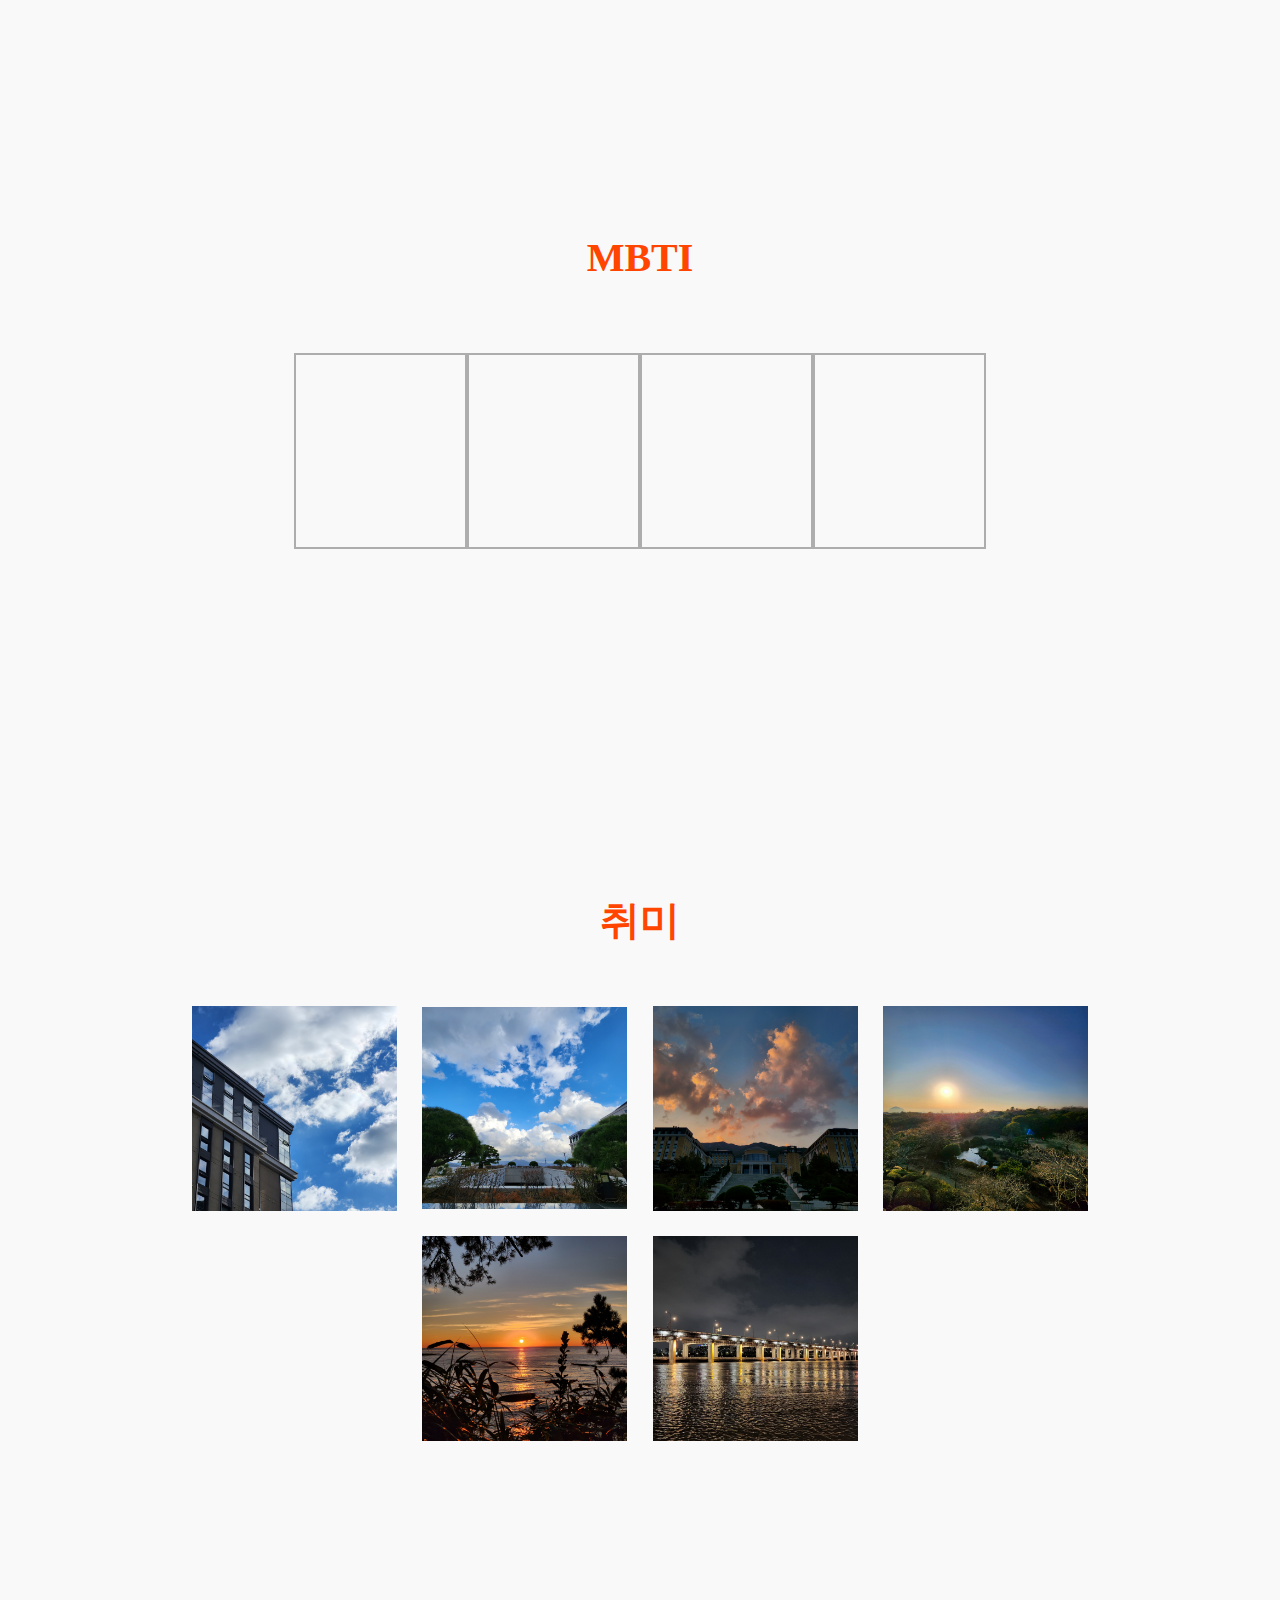
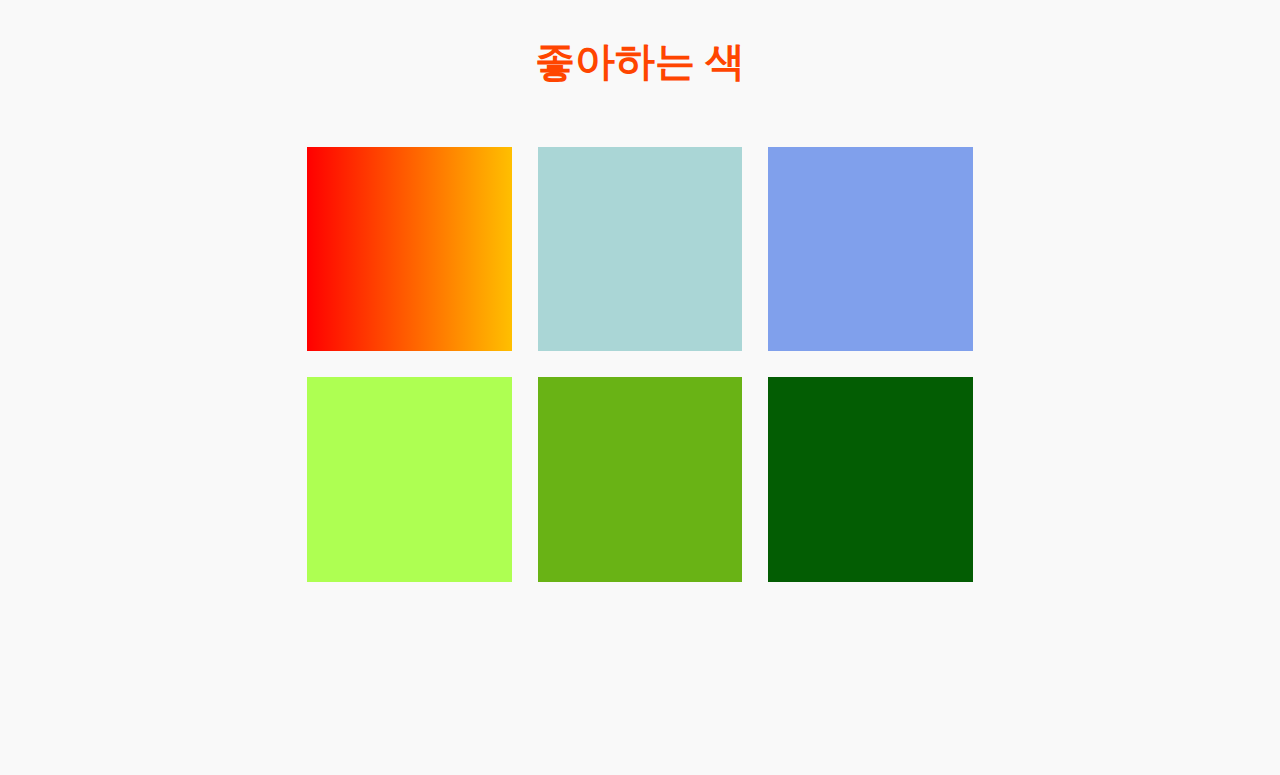
==== 2.html @ 2a825983 "자기소개" ====
<!DOCTYPE html>
<html lang="en">
<head>
  <meta charset="UTF-8">
  <meta http-equiv="X-UA-Compatible" content="IE=edge">
  <meta name="viewport" content="width=device-width, initial-scale=1.0">
  <title>Document</title>
  <link rel="stylesheet" href="/2.css">
</head>
<body>
    <!-- mabti -->
    <div class="mbti">
      <h1>MBTI</h1>
      <div class="mbti-box">
        <span class="mbti-1">I</span>
        <span class="mbti-2">N</span>
        <span class="mbti-3">T</span>
        <span class="mbti-4">P</span>
      </div>
    </div>
    <!-- hobby -->
    <div class="hobby">
      <h1>취미</h1>
      <div class="hobby-box">
        <img class="h-img" src="/img/hobby1.jpg">
        <img class="h-img" src="/img/hobby4.jpg" alt="">
        <img class="h-img" src="/img/hobby6.jpg" alt="">
        <img class="h-img" src="/img/hobby2.jpg" alt="">
        <img class="h-img" src="/img/hobby3.jpg" alt="">
        <img class="h-img" src="/img/hobby5.jpg" alt="">
      </div>
    </div>
    <!-- favorite color -->
    <div class="color">
      <h1>좋아하는 색</h1>
      <div class="color-box">
        <div class="c-1"></div>
        <div class="c-2"></div>
        <div class="c-3"></div>
        <div class="c-4"></div>
        <div class="c-5"></div>
        <div class="c-6"></div>
      </div>
    </div>
</body>
</html>
---- 2.css ----
*{
  padding: 0;
  margin: 0;
}
body{
  padding: 20vh 5vw 0 5vw;
  background-color: rgb(249, 249, 249);
}
h1{
  color: orangered;
  font-size: 40px;
}
.mbti, .hobby, .color{
  margin: 6vh 0 10vh 0;
  width: 100%;
  display: flex;
  flex-direction: column;
  align-items: center;
}
/* ------------------------------------------------------------------------- */
.mbti h1{
  margin: 0 0 8vh 0;
}
.mbti h1::after{
  content: "";
  width: 15vw;
  height: 1vh;
  border-bottom: 3px solid black;
}
.mbti-box{
  width: 60%;
  height: 50vh;
  display: flex;
  justify-content: center;
}
.mbti-box:active span{
  color: orangered;
}
.mbti-1, .mbti-2, .mbti-3, .mbti-4{
  margin: 0 0vw  1vw;
  width: 15vw;
  height: 15vw;
  display: inline-block;
  color: rgb(249, 249, 249);
  font-size: 80px;
  font-weight: 900;
  text-align: center;
  line-height: 15vw;
  border: 2px solid rgb(173, 173, 173);
}
.mbti-1:hover, .mbti-2:hover, .mbti-3:hover, .mbti-4:hover{
  color: orangered;
  background-color: rgb(255, 246, 215);
}
/* -------------------------------------------------------------------------- */
  .hobby-box{
margin: 5vh 0 10vh 0;
width: 80%;
display: flex;
align-items: center;
justify-content: center;
flex-wrap: wrap;
}
.h-img{
margin: 1vw 1vw 1vw 1vw;
width: 16vw;
transition-duration: 0.5s;
}
.h-img:active{
  width: 25vw;
}
/* -------------------------------------------------------------- */
.color-box{
  margin: 5vh 0 10vh 0;
  width: 75%;
  display: flex;
  flex-wrap: wrap;
  justify-content: center;
  align-items: center;
}
.c-1, .c-2, .c-3, .c-4, .c-5, .c-6{
  margin: 1vw 1vw 1vw 1vw;
  width: 16vw;
  height: 16vw;
}
.c-1{
  background: linear-gradient(to right, red, rgb(255, 191, 0));
  transition-duration: 0.8s;
}
.c-1:active{
  width: 28vw;
}
.c-2{
background-color:rgb(170, 214, 214) ;
}
.c-3{
  background-color: #80a0ec;
}
.c-4{
  background-color: #aeff52;
}
.c-5{
  background-color: #69b315;
}
.c-6{
  background-color: rgb(3, 93, 3);
}
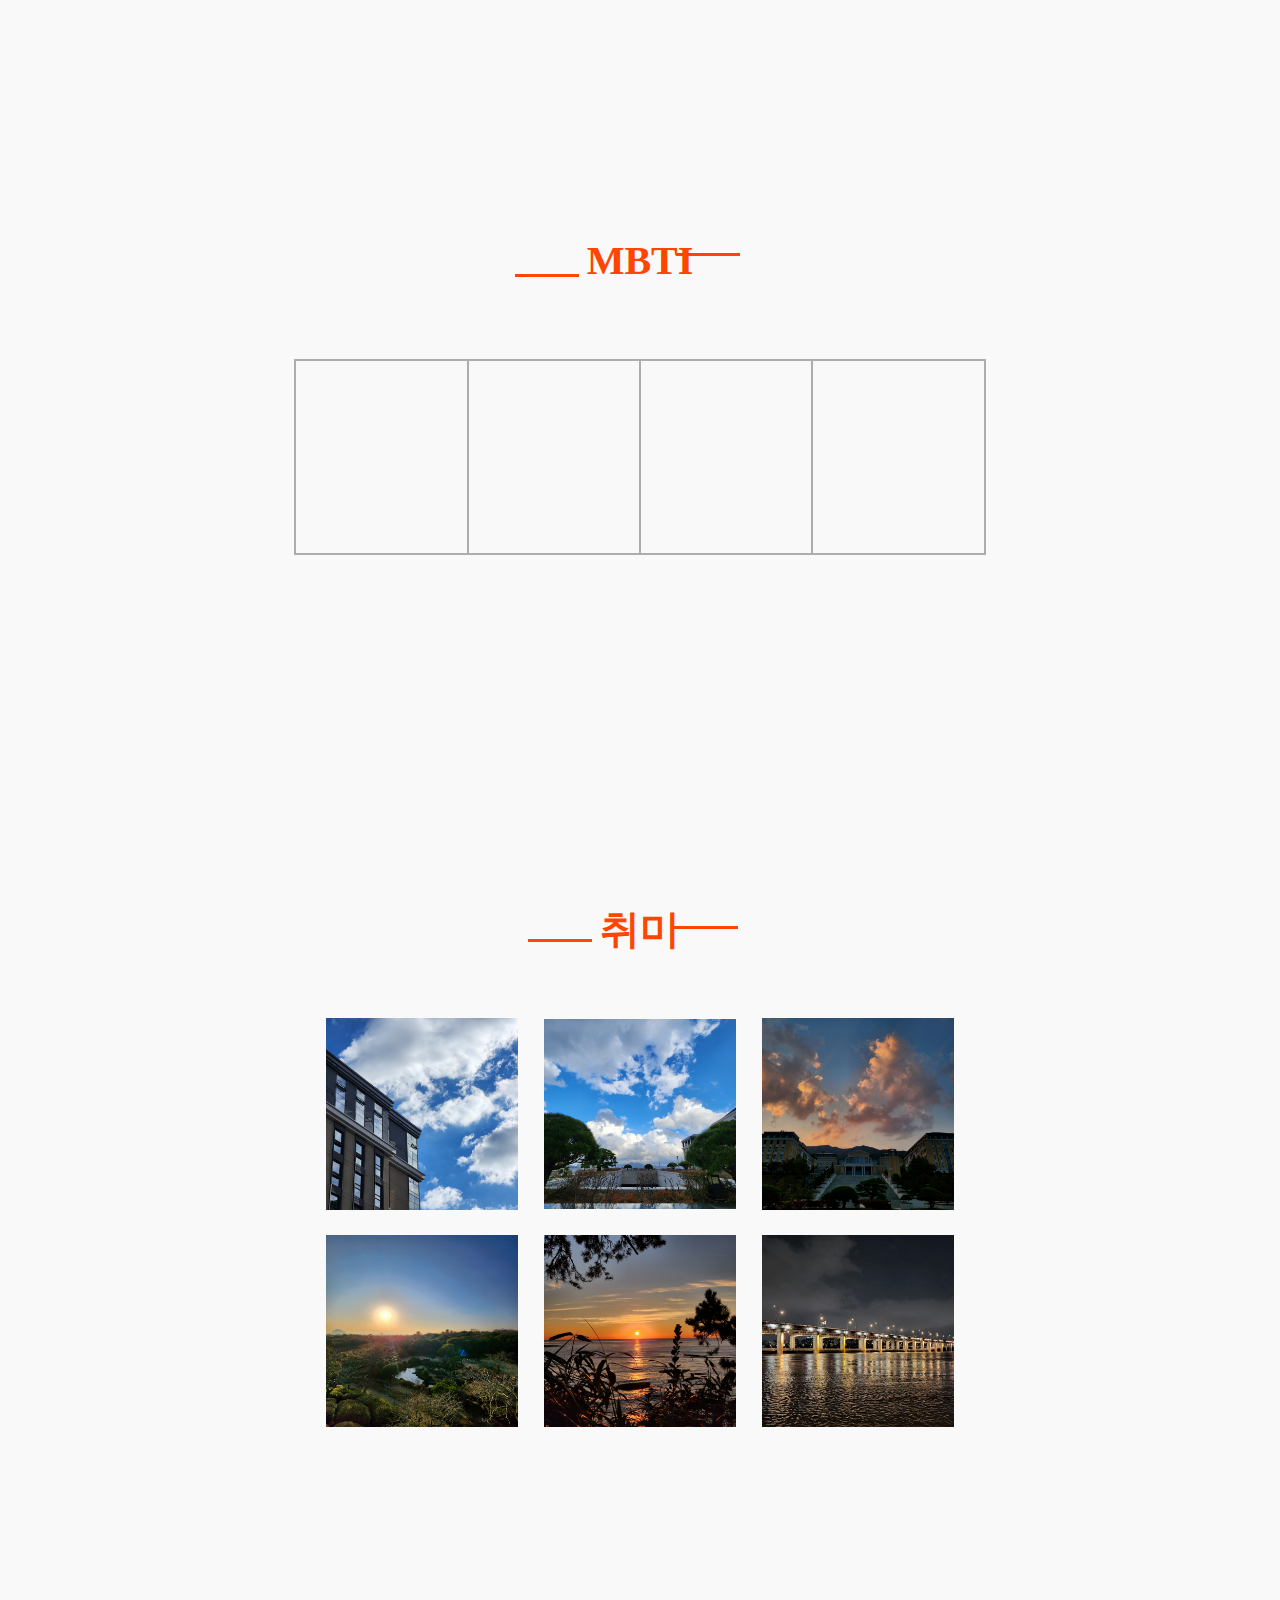
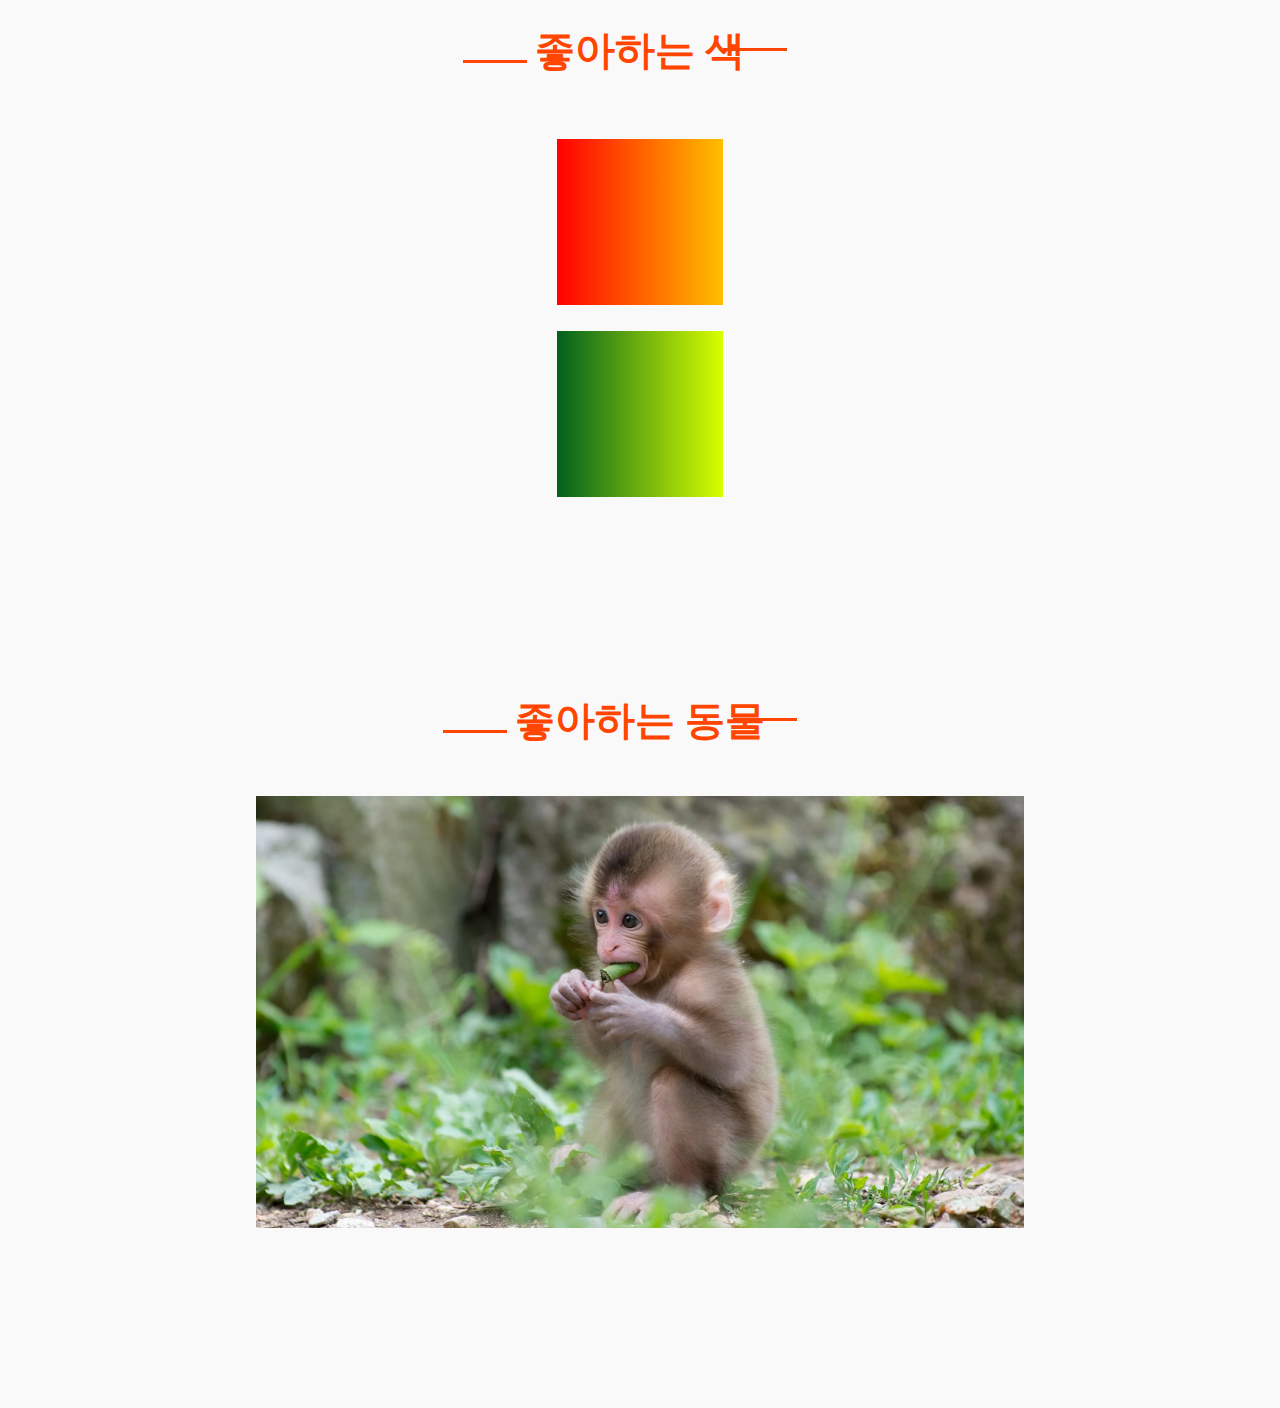
==== commit 65672c21: "자기소개" ====
--- a/2.html
+++ b/2.html
@@ -36,11 +36,12 @@
       <div class="color-box">
         <div class="c-1"></div>
         <div class="c-2"></div>
-        <div class="c-3"></div>
-        <div class="c-4"></div>
-        <div class="c-5"></div>
-        <div class="c-6"></div>
       </div>
+    </div>
+    <!-- favorite animal -->
+    <div class="animal">
+      <h1>좋아하는 동물</h1>
+      <img src="/img/monkey.png" alt="">
     </div>
 </body>
 </html>--- a/2.css
+++ b/2.css
@@ -10,7 +10,7 @@
   color: orangered;
   font-size: 40px;
 }
-.mbti, .hobby, .color{
+.mbti, .hobby, .color, .animal{
   margin: 6vh 0 10vh 0;
   width: 100%;
   display: flex;
@@ -23,9 +23,21 @@
 }
 .mbti h1::after{
   content: "";
-  width: 15vw;
-  height: 1vh;
-  border-bottom: 3px solid black;
+  width: 5vw;
+  display: block;
+  border-bottom: 3px solid orangered;
+  position: relative;
+  left: 7vw;
+  bottom: 3.4vh;
+}
+.mbti h1::before{
+  content: "";
+  width: 5vw;
+  display: block;
+  border-bottom: 3px solid orangered;
+  position: relative;
+  right: 5.6vw;
+  top: 4.4vh;
 }
 .mbti-box{
   width: 60%;
@@ -48,6 +60,9 @@
   line-height: 15vw;
   border: 2px solid rgb(173, 173, 173);
 }
+.mbti-2, .mbti-3, .mbti-4{
+  border-left: none;
+}
 .mbti-1:hover, .mbti-2:hover, .mbti-3:hover, .mbti-4:hover{
   color: orangered;
   background-color: rgb(255, 246, 215);
@@ -55,15 +70,33 @@
 /* -------------------------------------------------------------------------- */
   .hobby-box{
 margin: 5vh 0 10vh 0;
-width: 80%;
+width: 70%;
 display: flex;
 align-items: center;
 justify-content: center;
 flex-wrap: wrap;
 }
+.hobby h1::after{
+  content: "";
+  width: 5vw;
+  display: block;
+  border-bottom: 3px solid orangered;
+  position: relative;
+  left: 5.8vw;
+  bottom: 3.4vh;
+}
+.hobby h1::before{
+  content: "";
+  width: 5vw;
+  display: block;
+  border-bottom: 3px solid orangered;
+  position: relative;
+  right: 5.6vw;
+  top: 4.4vh;
+}
 .h-img{
 margin: 1vw 1vw 1vw 1vw;
-width: 16vw;
+width: 15vw;
 transition-duration: 0.5s;
 }
 .h-img:active{
@@ -74,34 +107,64 @@
   margin: 5vh 0 10vh 0;
   width: 75%;
   display: flex;
-  flex-wrap: wrap;
+  flex-direction: column;
   justify-content: center;
   align-items: center;
 }
-.c-1, .c-2, .c-3, .c-4, .c-5, .c-6{
-  margin: 1vw 1vw 1vw 1vw;
-  width: 16vw;
-  height: 16vw;
+.color h1::after{
+  content: "";
+  width: 5vw;
+  display: block;
+  border-bottom: 3px solid orangered;
+  position: relative;
+  left: 14.7vw;
+  bottom: 3.4vh;
+}
+.color h1::before{
+  content: "";
+  width: 5vw;
+  display: block;
+  border-bottom: 3px solid orangered;
+  position: relative;
+  right: 5.6vw;
+  top: 4.4vh;
+}
+.c-1, .c-2{
+  margin: 1vw 0vw 1vw 0vw;
+  width: 13vw;
+  height: 13vw;
 }
 .c-1{
   background: linear-gradient(to right, red, rgb(255, 191, 0));
   transition-duration: 0.8s;
 }
-.c-1:active{
-  width: 28vw;
+.c-2{
+background: linear-gradient(to right, rgb(0, 96, 29), rgb(217, 255, 0));
+transition-duration: 0.8s;
 }
-.c-2{
-background-color:rgb(170, 214, 214) ;
+.c-1:active, .c-2:active{
+  width: 30vw;
 }
-.c-3{
-  background-color: #80a0ec;
+/* ---------------------------------------- */
+.animal h1::after{
+  content: "";
+  width: 5vw;
+  display: block;
+  border-bottom: 3px solid orangered;
+  position: relative;
+  left: 17vw;
+  bottom: 3.4vh;
 }
-.c-4{
-  background-color: #aeff52;
+.animal h1::before{
+  content: "";
+  width: 5vw;
+  display: block;
+  border-bottom: 3px solid orangered;
+  position: relative;
+  right: 5.6vw;
+  top: 4.4vh;
 }
-.c-5{
-  background-color: #69b315;
-}
-.c-6{
-  background-color: rgb(3, 93, 3);
+.animal img{
+  margin: 5vh 0 10vh 0;
+  width: 60vw;
 }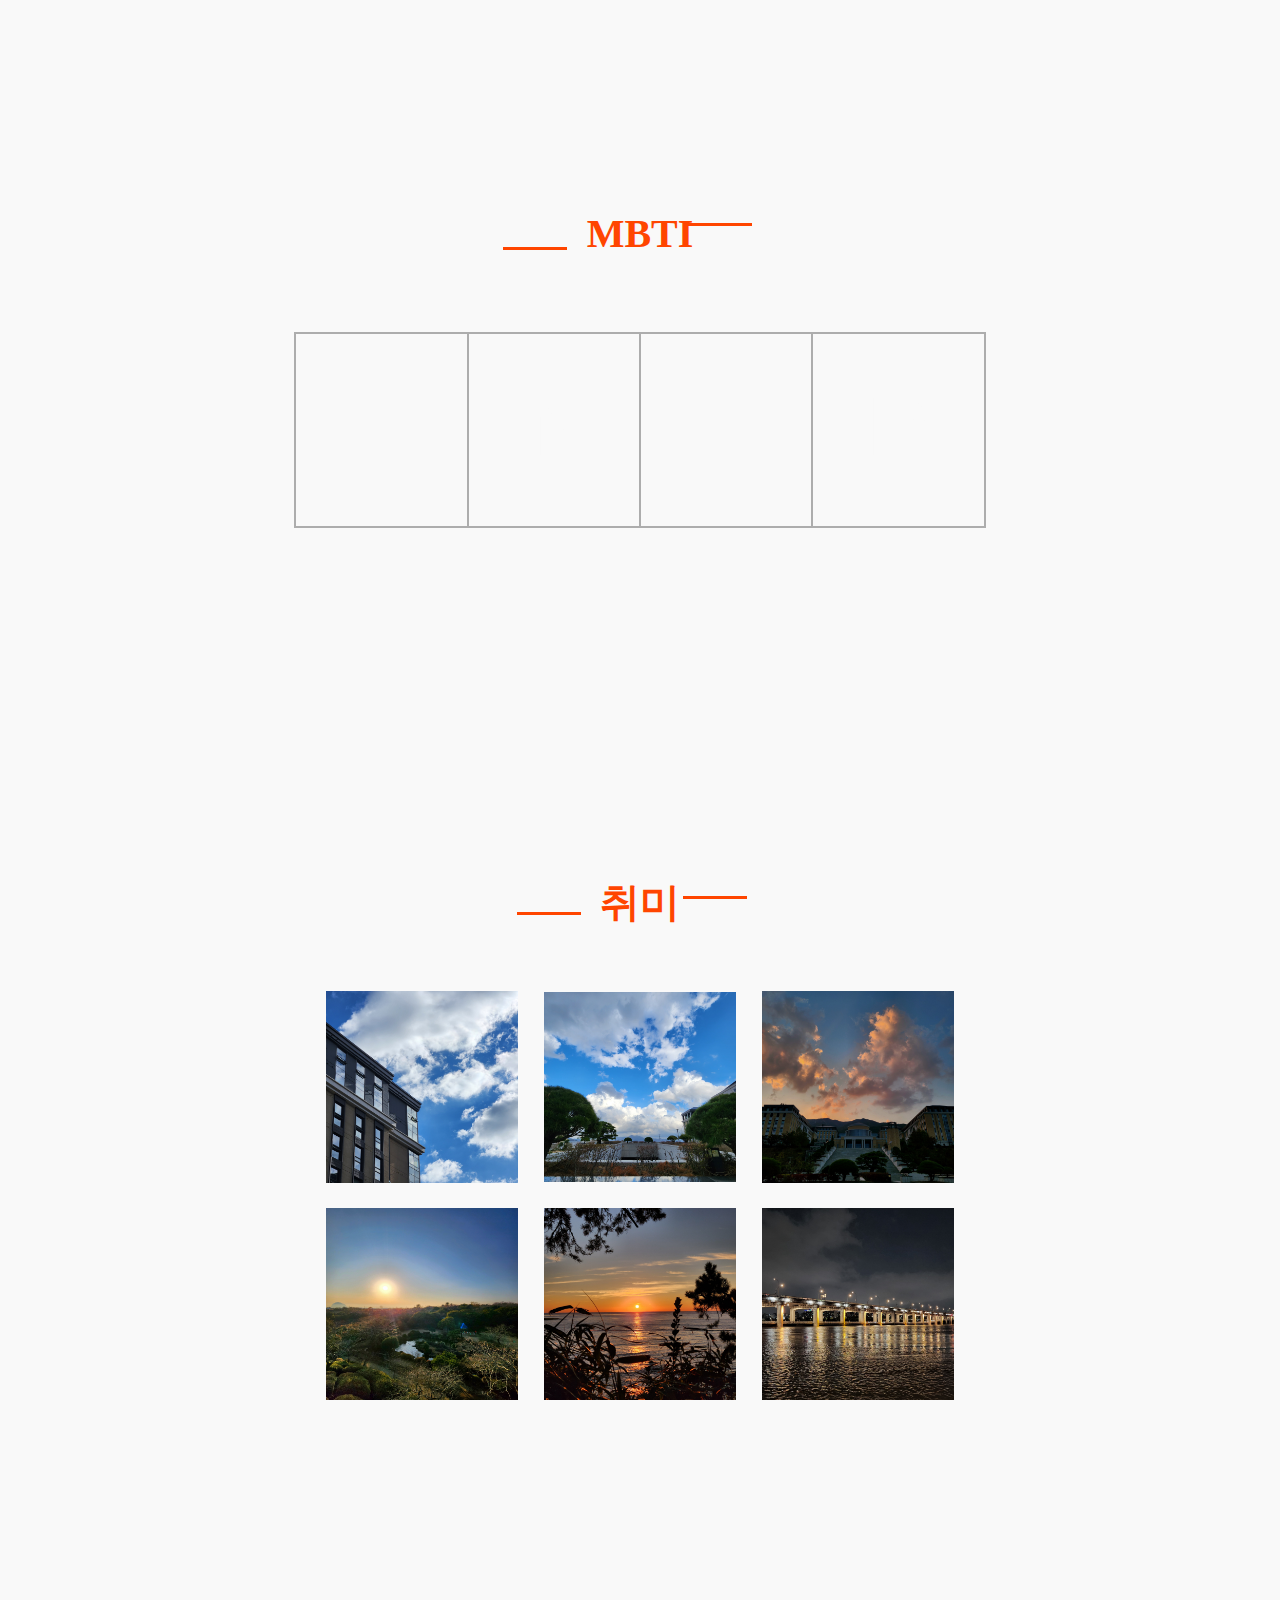
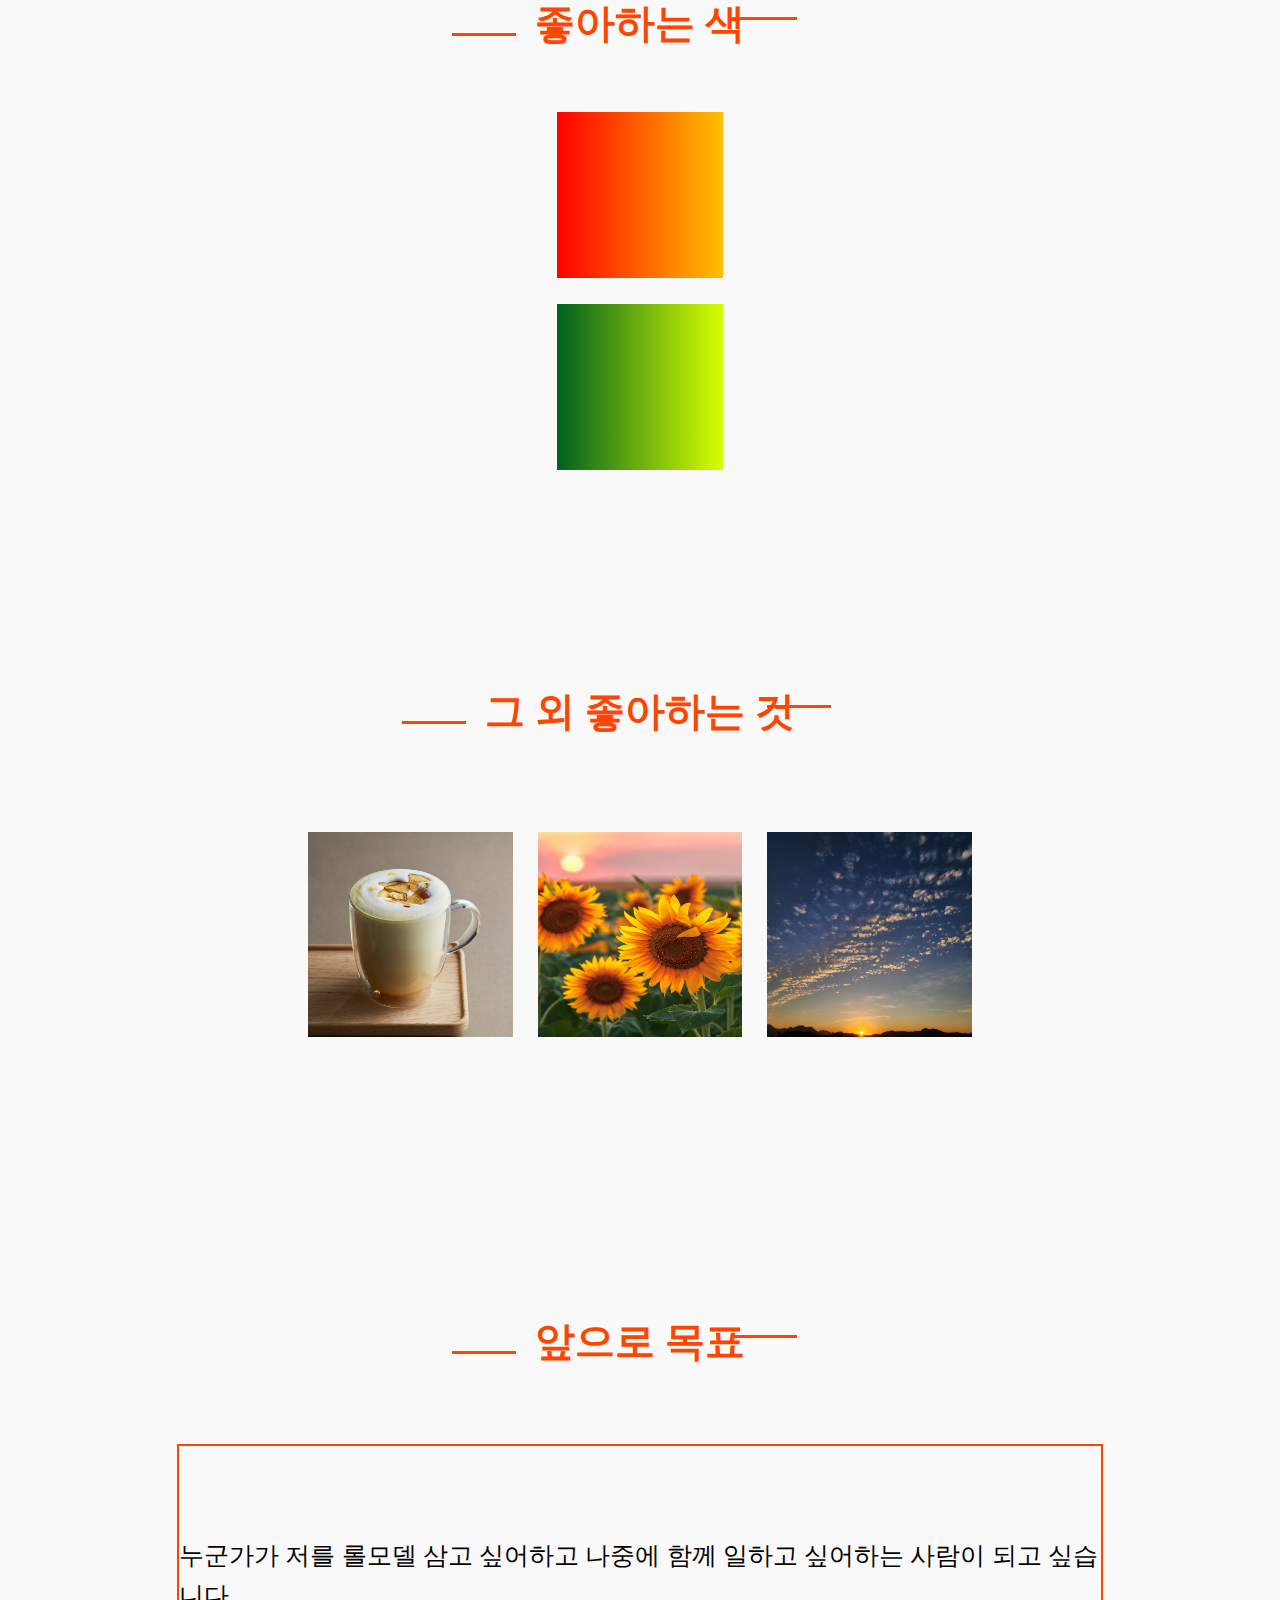
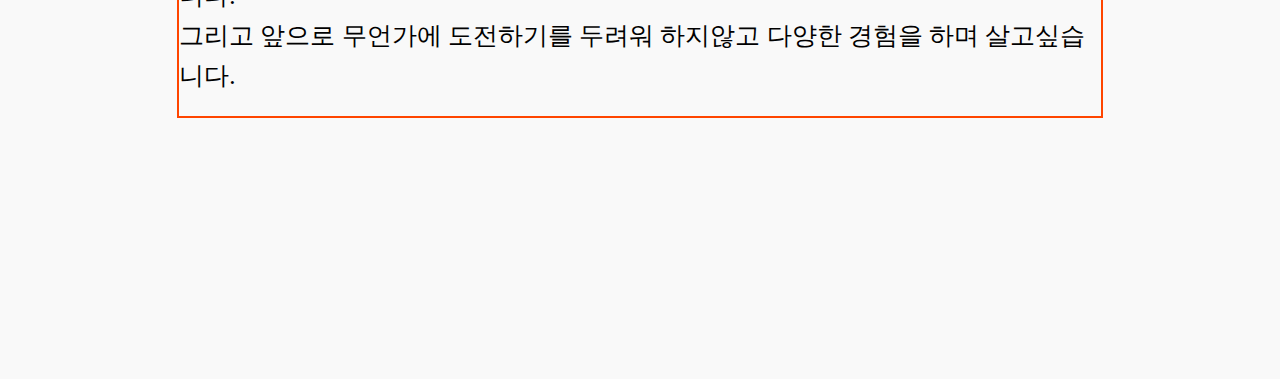
==== commit f0171267: "introduce myself" ====
--- a/2.html
+++ b/2.html
@@ -39,9 +39,20 @@
       </div>
     </div>
     <!-- favorite animal -->
-    <div class="animal">
-      <h1>좋아하는 동물</h1>
-      <img src="/img/monkey.png" alt="">
+    <div class="beside">
+      <h1>그 외 좋아하는 것</h1>
+      <div class="beside-box">
+      <img src="/img/고구마 라떼.jpg" alt="">
+      <img src="/img/해바라기.png" alt="">
+      <img src="/img/구름.jpg" alt="">
+    </div>
+    </div>
+    <!-- goal -->
+    <div class="wish">
+      <h1>앞으로 목표</h1>
+      <div class="wish-box">
+        <p> 누군가가 저를 롤모델 삼고 싶어하고 나중에 함께 일하고 싶어하는 사람이 되고 싶습니다.<br> 그리고 앞으로 무언가에 도전하기를 두려워 하지않고 다양한 경험을 하며 살고싶습니다.</p>
+      </div>
     </div>
 </body>
 </html>--- a/2.css
+++ b/2.css
@@ -10,14 +10,18 @@
   color: orangered;
   font-size: 40px;
 }
-.mbti, .hobby, .color, .animal{
-  margin: 6vh 0 10vh 0;
+.mbti, .hobby, .color, .beside, .wish{
+  margin: 3vh 0 10vh 0;
   width: 100%;
   display: flex;
   flex-direction: column;
   align-items: center;
 }
 /* ------------------------------------------------------------------------- */
+@font-face {
+  font-family: 'font-2';
+  src: url("/img/GetboregTrialOnly-2OZo3.ttf") format('truetype');
+}
 .mbti h1{
   margin: 0 0 8vh 0;
 }
@@ -27,17 +31,17 @@
   display: block;
   border-bottom: 3px solid orangered;
   position: relative;
-  left: 7vw;
-  bottom: 3.4vh;
+  left: 7.9vw;
+  bottom: 3.8vh;
 }
-.mbti h1::before{
+.mbti h1::before, .hobby h1::before, .color h1::before, .beside h1::before, .wish h1::before{
   content: "";
   width: 5vw;
   display: block;
   border-bottom: 3px solid orangered;
   position: relative;
-  right: 5.6vw;
   top: 4.4vh;
+  right: 6.5vw;
 }
 .mbti-box{
   width: 60%;
@@ -49,6 +53,7 @@
   color: orangered;
 }
 .mbti-1, .mbti-2, .mbti-3, .mbti-4{
+  font-family: 'font-2';
   margin: 0 0vw  1vw;
   width: 15vw;
   height: 15vw;
@@ -82,29 +87,20 @@
   display: block;
   border-bottom: 3px solid orangered;
   position: relative;
-  left: 5.8vw;
-  bottom: 3.4vh;
-}
-.hobby h1::before{
-  content: "";
-  width: 5vw;
-  display: block;
-  border-bottom: 3px solid orangered;
-  position: relative;
-  right: 5.6vw;
-  top: 4.4vh;
+  left: 6.5vw;
+  bottom: 3.8vh;
 }
 .h-img{
 margin: 1vw 1vw 1vw 1vw;
 width: 15vw;
 transition-duration: 0.5s;
 }
-.h-img:active{
+.h-img:hover{
   width: 25vw;
 }
 /* -------------------------------------------------------------- */
 .color-box{
-  margin: 5vh 0 10vh 0;
+  margin: 5vh 0 12vh 0;
   width: 75%;
   display: flex;
   flex-direction: column;
@@ -117,17 +113,8 @@
   display: block;
   border-bottom: 3px solid orangered;
   position: relative;
-  left: 14.7vw;
-  bottom: 3.4vh;
-}
-.color h1::before{
-  content: "";
-  width: 5vw;
-  display: block;
-  border-bottom: 3px solid orangered;
-  position: relative;
-  right: 5.6vw;
-  top: 4.4vh;
+  left: 15.5vw;
+  bottom: 3.8vh;
 }
 .c-1, .c-2{
   margin: 1vw 0vw 1vw 0vw;
@@ -142,29 +129,54 @@
 background: linear-gradient(to right, rgb(0, 96, 29), rgb(217, 255, 0));
 transition-duration: 0.8s;
 }
-.c-1:active, .c-2:active{
+.c-1:hover, .c-2:hover{
   width: 30vw;
 }
 /* ---------------------------------------- */
-.animal h1::after{
+.beside h1::after{
   content: "";
   width: 5vw;
   display: block;
   border-bottom: 3px solid orangered;
   position: relative;
-  left: 17vw;
-  bottom: 3.4vh;
+  left: 22vw;
+  bottom: 3.8vh;
 }
-.animal h1::before{
+.beside img{
+  margin: 10vh 0.8vw 10vh 0.8vw;
+  width: 16vw;
+  height: 16vw;
+  transition-duration: 0.5s;
+}
+.beside img:hover{
+  width: 20vw;
+  height: 20vw;
+}
+/* ----------------------------------------------------------------------- */
+.wish{
+  margin: 20vh 0 0 0;
+}
+.wish-box{
+  margin: 8vh 0 29vh 0;
+  width: 80%;
+  height: 30vh;
+  display: flex;
+  justify-content: center;
+  /* box-shadow: 2px 13px 15px rgb(173, 173, 173); */
+  border: 2px solid orangered;
+}
+.wish h1::after{
   content: "";
   width: 5vw;
   display: block;
   border-bottom: 3px solid orangered;
   position: relative;
-  right: 5.6vw;
-  top: 4.4vh;
+  left: 15.5vw;
+  bottom: 3.8vh;
 }
-.animal img{
-  margin: 5vh 0 10vh 0;
-  width: 60vw;
+.wish p{
+  margin: 10vh 0 15vh 0;
+  line-height: 40px;
+  font-size: 25px;
+  font-weight: 500;
 }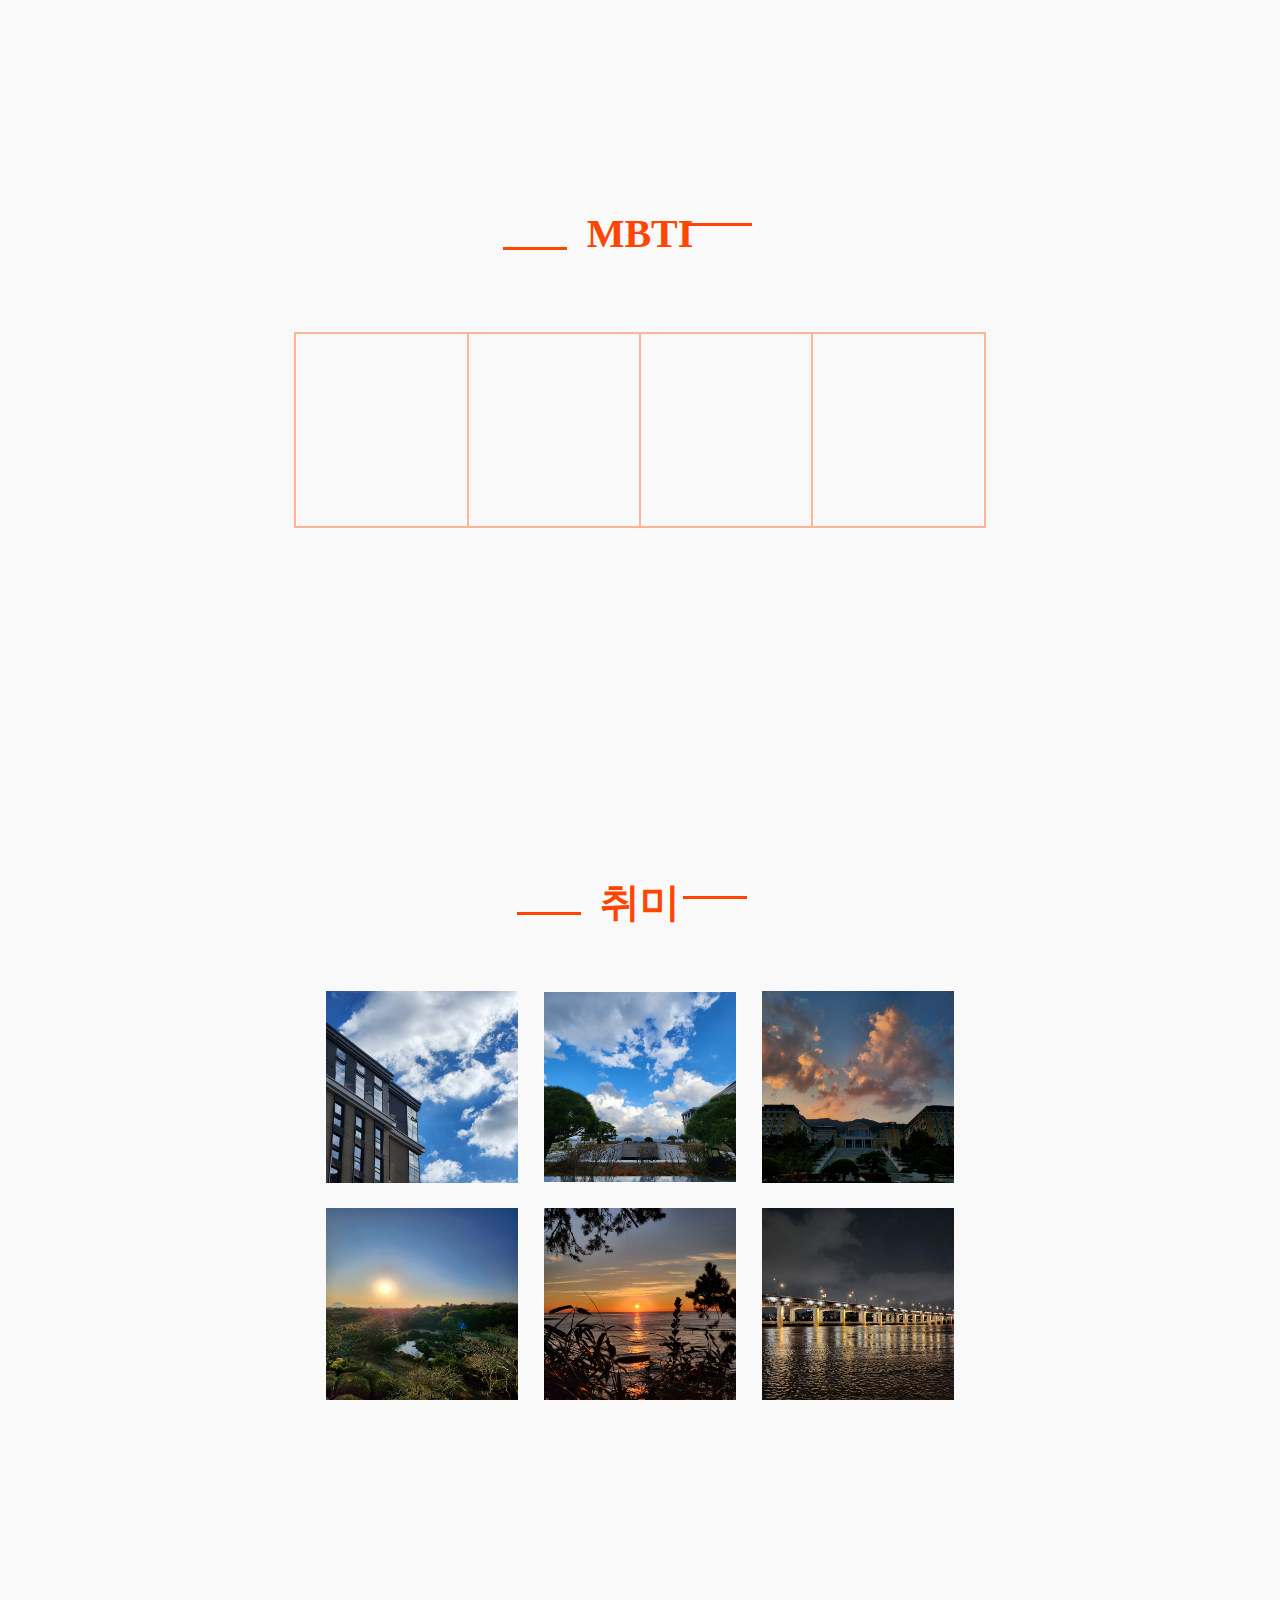
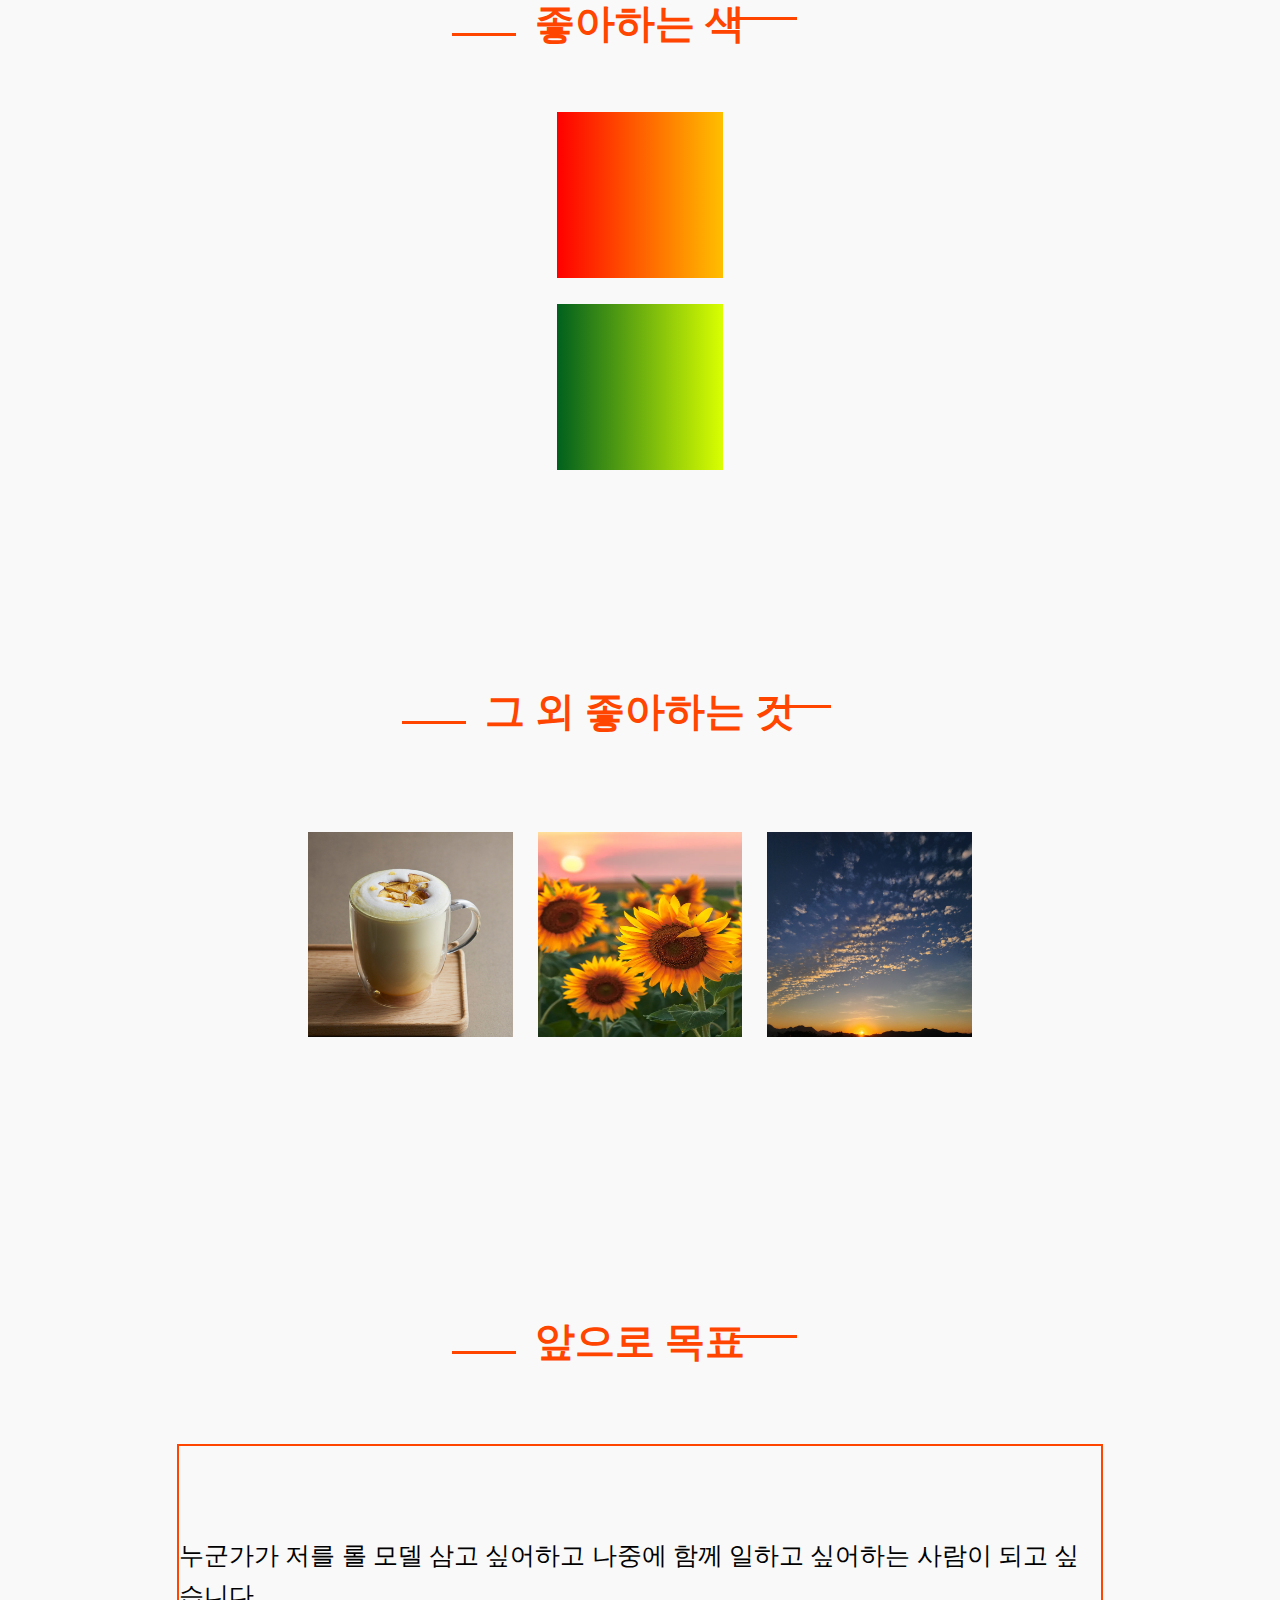
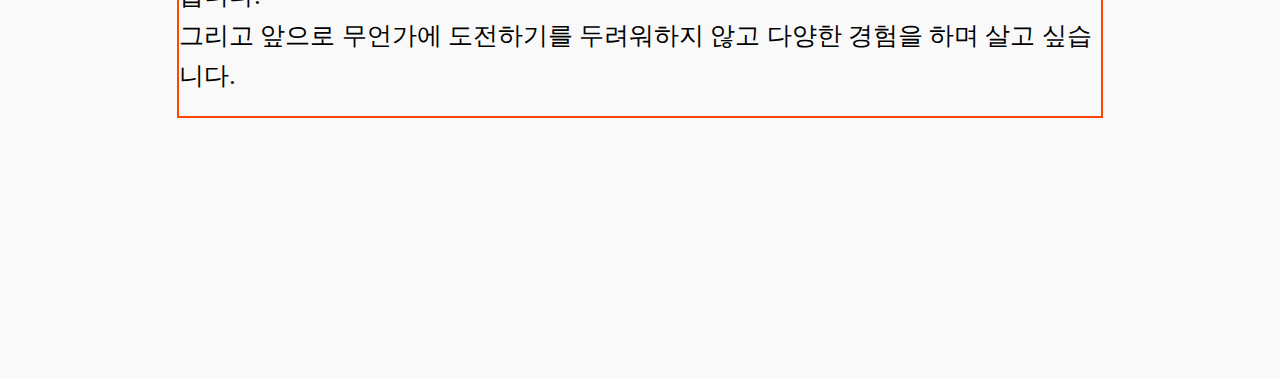
==== commit 46c98b4e: "introduce myself" ====
--- a/2.html
+++ b/2.html
@@ -4,10 +4,11 @@
   <meta charset="UTF-8">
   <meta http-equiv="X-UA-Compatible" content="IE=edge">
   <meta name="viewport" content="width=device-width, initial-scale=1.0">
-  <title>Document</title>
+  <title>예뤼니 자기소개</title>
   <link rel="stylesheet" href="/2.css">
 </head>
 <body>
+  <div>
     <!-- mabti -->
     <div class="mbti">
       <h1>MBTI</h1>
@@ -51,7 +52,7 @@
     <div class="wish">
       <h1>앞으로 목표</h1>
       <div class="wish-box">
-        <p> 누군가가 저를 롤모델 삼고 싶어하고 나중에 함께 일하고 싶어하는 사람이 되고 싶습니다.<br> 그리고 앞으로 무언가에 도전하기를 두려워 하지않고 다양한 경험을 하며 살고싶습니다.</p>
+        <p> 누군가가 저를 롤 모델 삼고 싶어하고 나중에 함께 일하고 싶어하는 사람이 되고 싶습니다.<br> 그리고 앞으로 무언가에 도전하기를 두려워하지 않고 다양한 경험을 하며 살고 싶습니다.</p>
       </div>
     </div>
 </body>
--- a/2.css
+++ b/2.css
@@ -5,6 +5,14 @@
 body{
   padding: 20vh 5vw 0 5vw;
   background-color: rgb(249, 249, 249);
+}
+body::-webkit-scrollbar{
+  width: 0.7vw;
+  background-color: rgb(255, 228, 206);
+}
+body::-webkit-scrollbar-thumb{
+  border-radius: 100px;
+  background-color: orangered;
 }
 h1{
   color: orangered;
@@ -20,7 +28,7 @@
 /* ------------------------------------------------------------------------- */
 @font-face {
   font-family: 'font-2';
-  src: url("/img/GetboregTrialOnly-2OZo3.ttf") format('truetype');
+  src: url("/font/GetboregTrialOnly-2OZo3.ttf") format('truetype');
 }
 .mbti h1{
   margin: 0 0 8vh 0;
@@ -63,7 +71,7 @@
   font-weight: 900;
   text-align: center;
   line-height: 15vw;
-  border: 2px solid rgb(173, 173, 173);
+  border: 2px solid rgb(255, 179, 151);
 }
 .mbti-2, .mbti-3, .mbti-4{
   border-left: none;
